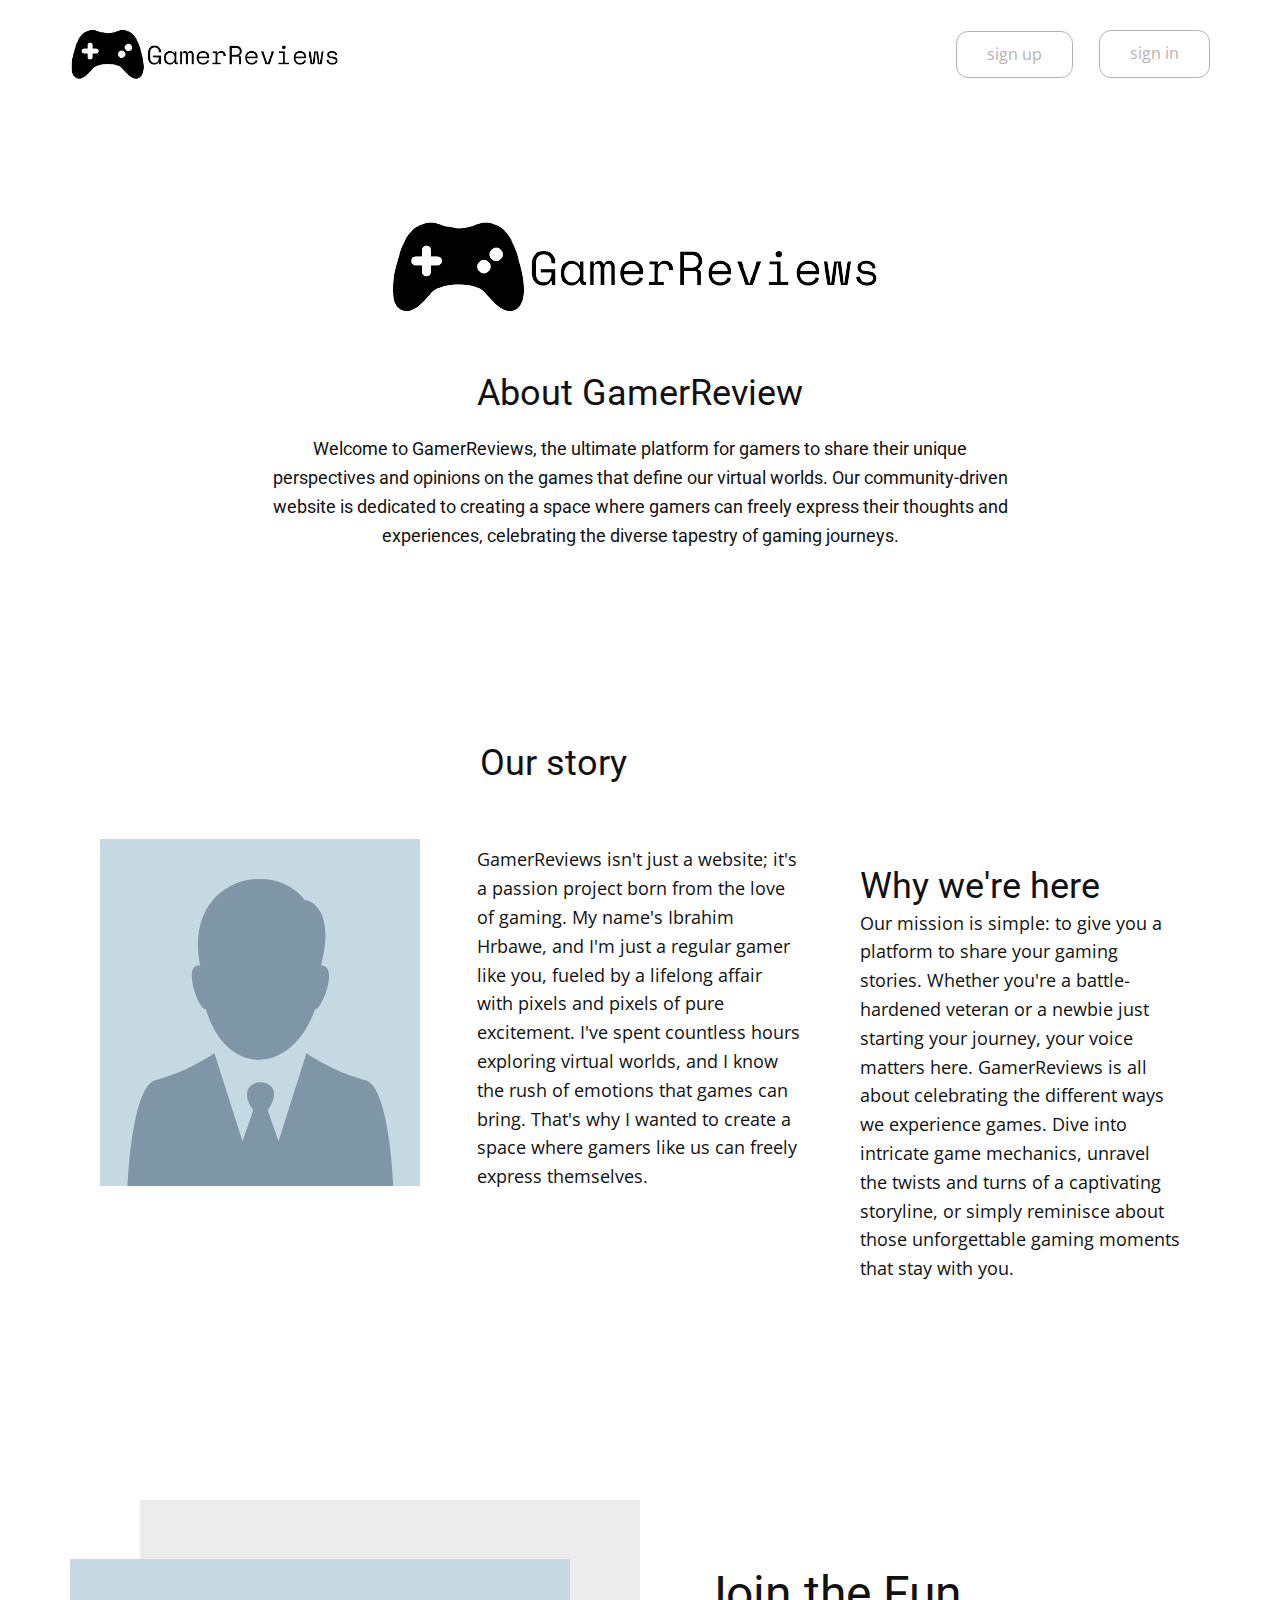
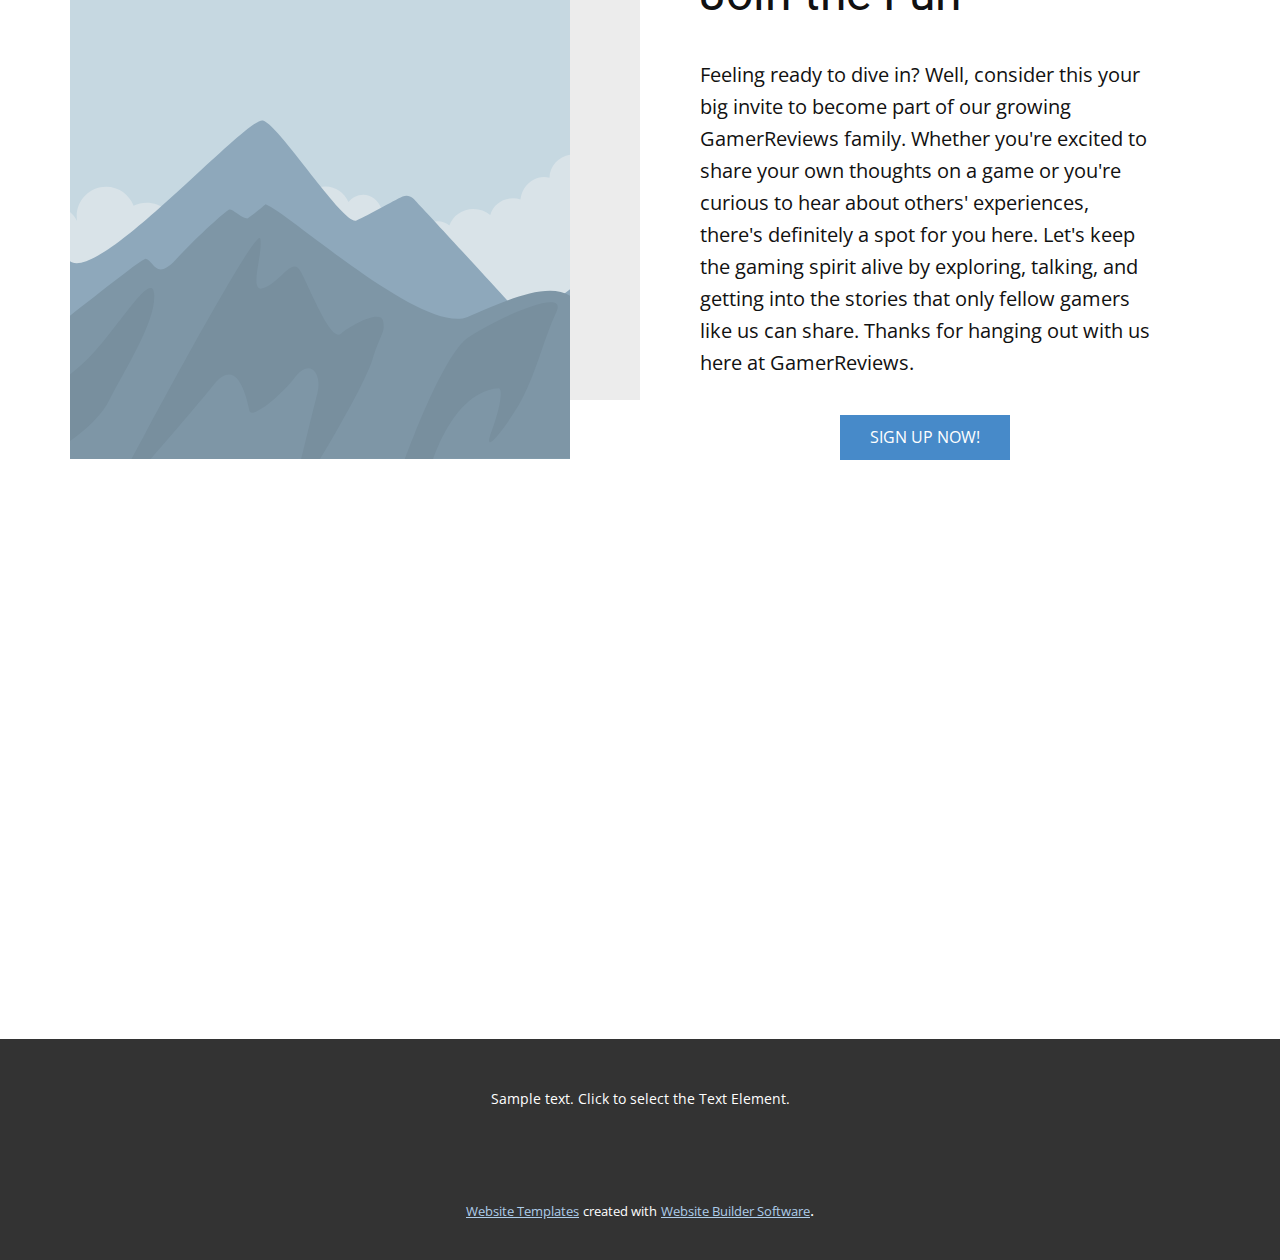
==== src/main/resources/static/About-us.html @ bc4609b0 "Initial commit" ====
<!DOCTYPE html>
<html style="font-size: 16px;" lang="en"><head>
    <meta name="viewport" content="width=device-width, initial-scale=1.0">
    <meta charset="utf-8">
    <meta name="keywords" content="">
    <meta name="description" content="">
    <title>About us</title>
    <link rel="stylesheet" href="nicepage.css" media="screen">
<link rel="stylesheet" href="About-us.css" media="screen">
    <script class="u-script" type="text/javascript" src="jquery.js" defer=""></script>
    <script class="u-script" type="text/javascript" src="nicepage.js" defer=""></script>
    <meta name="generator" content="Nicepage 5.16.3, nicepage.com">
    <link id="u-theme-google-font" rel="stylesheet" href="https://fonts.googleapis.com/css?family=Roboto:100,100i,300,300i,400,400i,500,500i,700,700i,900,900i|Open+Sans:300,300i,400,400i,500,500i,600,600i,700,700i,800,800i">
    
    
    
    
    
    
    <script type="application/ld+json">{
		"@context": "http://schema.org",
		"@type": "Organization",
		"name": "GameReviwes ",
		"logo": "images/Add_a_heading__1_-removebg-preview1.png"
}</script>
    <meta name="theme-color" content="#478ac9">
    <meta property="og:title" content="About us">
    <meta property="og:description" content="">
    <meta property="og:type" content="website">
  <meta data-intl-tel-input-cdn-path="intlTelInput/"></head>
  <body class="u-body u-xl-mode" data-lang="en"><header class="u-clearfix u-header u-header" id="sec-f0a6"><div class="u-clearfix u-sheet u-sheet-1">
        <a href="Sign-in.html" class="u-active-black u-align-center u-border-1 u-border-active-black u-border-grey-30 u-border-hover-black u-btn u-btn-round u-button-style u-hover-black u-none u-radius-12 u-text-active-white u-text-hover-white u-btn-1">sign in<br>
        </a>
        <a href="Sign-up.html" class="u-active-black u-align-center u-border-1 u-border-active-black u-border-grey-30 u-border-hover-black u-btn u-btn-round u-button-style u-hover-black u-none u-radius-12 u-text-active-white u-text-hover-white u-btn-2">sign up<br>
        </a>
        <nav class="u-menu u-menu-one-level u-offcanvas u-menu-1" data-responsive-from="MD">
          <div class="menu-collapse" style="font-size: 1rem; letter-spacing: 0px;">
            <a class="u-button-style u-custom-left-right-menu-spacing u-custom-padding-bottom u-custom-top-bottom-menu-spacing u-nav-link u-text-active-palette-1-base u-text-hover-palette-2-base" href="#">
              <svg class="u-svg-link" viewBox="0 0 24 24"><use xmlns:xlink="http://www.w3.org/1999/xlink" xlink:href="#menu-hamburger"></use></svg>
              <svg class="u-svg-content" version="1.1" id="menu-hamburger" viewBox="0 0 16 16" x="0px" y="0px" xmlns:xlink="http://www.w3.org/1999/xlink" xmlns="http://www.w3.org/2000/svg"><g><rect y="1" width="16" height="2"></rect><rect y="7" width="16" height="2"></rect><rect y="13" width="16" height="2"></rect>
</g></svg>
            </a>
          </div>
          <div class="u-custom-menu u-nav-container">
            <ul class="u-nav u-unstyled u-nav-1"><li class="u-nav-item"><a class="u-button-style u-nav-link u-text-active-palette-1-base u-text-hover-palette-2-base" href="Home.html" style="padding: 10px 22px;">Home</a>
</li><li class="u-nav-item"><a class="u-button-style u-nav-link u-text-active-palette-1-base u-text-hover-palette-2-base" style="padding: 10px 22px;">Reviews</a>
</li><li class="u-nav-item"><a class="u-button-style u-nav-link u-text-active-palette-1-base u-text-hover-palette-2-base" href="Games.html" style="padding: 10px 22px;">Games</a>
</li><li class="u-nav-item"><a class="u-button-style u-nav-link u-text-active-palette-1-base u-text-hover-palette-2-base" href="About-us.html" style="padding: 10px 22px;">About us</a>
</li></ul>
          </div>
          <div class="u-custom-menu u-nav-container-collapse">
            <div class="u-black u-container-style u-inner-container-layout u-opacity u-opacity-95 u-sidenav">
              <div class="u-inner-container-layout u-sidenav-overflow">
                <div class="u-menu-close u-menu-close-1"></div>
                <ul class="u-align-center u-nav u-popupmenu-items u-unstyled u-nav-2"><li class="u-nav-item"><a class="u-button-style u-nav-link" href="Home.html">Home</a>
</li><li class="u-nav-item"><a class="u-button-style u-nav-link">Reviews</a>
</li><li class="u-nav-item"><a class="u-button-style u-nav-link" href="Games.html">Games</a>
</li><li class="u-nav-item"><a class="u-button-style u-nav-link" href="About-us.html">About us</a>
</li></ul>
              </div>
            </div>
            <div class="u-black u-menu-overlay u-opacity u-opacity-70"></div>
          </div>
        </nav>
        <a href="Home.html" class="u-image u-logo u-image-1" data-image-width="500" data-image-height="100" title="Home">
          <img class="u-logo-image u-logo-image-1" src="images/Add_a_heading__1_-removebg-preview1.png">
        </a>
      </div></header>
    <section class="u-align-center u-clearfix u-section-1" id="sec-2c00">
      <div class="u-clearfix u-sheet u-sheet-1">
        <img class="u-image u-image-contain u-image-default u-image-1" src="images/Add_a_heading__1_-removebg-preview1.png" alt="" data-image-width="500" data-image-height="100">
        <h3 class="u-text u-text-1">About GamerReview</h3>
        <p class="u-custom-font u-heading-font u-text u-text-2"> Welcome to GamerReviews, the ultimate platform for gamers to share their unique perspectives and opinions on the games that define our virtual worlds. Our community-driven website is dedicated to creating a space where gamers can freely express their thoughts and experiences, celebrating the diverse tapestry of gaming journeys.</p>
      </div>
    </section>
    <section class="u-clearfix u-section-2" id="sec-11d1">
      <div class="u-clearfix u-sheet u-valign-middle u-sheet-1">
        <div class="data-layout-selected u-clearfix u-expanded-width u-gutter-0 u-layout-spacing-vertical u-layout-wrap u-layout-wrap-1">
          <div class="u-layout">
            <div class="u-layout-row">
              <div class="u-size-20 u-size-60-md">
                <div class="u-layout-row">
                  <div class="u-container-style u-layout-cell u-left-cell u-size-60 u-layout-cell-1" src="">
                    <div class="u-container-layout u-container-layout-1">
                      <img class="u-expanded-width u-image u-image-1" data-image-width="256" data-image-height="256" src="[data-uri]">
                    </div>
                  </div>
                </div>
              </div>
              <div class="u-size-40 u-size-60-md">
                <div class="u-layout-col">
                  <div class="u-size-40">
                    <div class="u-layout-row">
                      <div class="u-align-left u-container-style u-layout-cell u-right-cell u-size-60 u-layout-cell-2">
                        <div class="u-container-layout u-container-layout-2">
                          <h3 class="u-text u-text-1"> Our story</h3>
                        </div>
                      </div>
                    </div>
                  </div>
                  <div class="u-size-20">
                    <div class="u-layout-row">
                      <div class="u-align-left u-container-style u-layout-cell u-size-30 u-layout-cell-3">
                        <div class="u-container-layout u-container-layout-3">
                          <p class="u-text u-text-2"> GamerReviews isn't just a website; it's a passion project born from the
love of gaming. My name's Ibrahim Hrbawe, and I'm just a regular gamer like you,
fueled by a lifelong affair with pixels and pixels of pure excitement. I've
spent countless hours exploring virtual worlds, and I know the rush of emotions
that games can bring. That's why I wanted to create a space where gamers like
us can freely express themselves.</p>
                        </div>
                      </div>
                      <div class="u-align-left u-container-style u-layout-cell u-right-cell u-size-30 u-layout-cell-4">
                        <div class="u-container-layout u-container-layout-4">
                          <h3 class="u-text u-text-3">Why we're here</h3>
                          <p class="u-text u-text-4"> Our mission is simple: to give you a platform to share your gaming
stories. Whether you're a battle-hardened veteran or a newbie just starting
your journey, your voice matters here. GamerReviews is all about celebrating
the different ways we experience games. Dive into intricate game mechanics,
unravel the twists and turns of a captivating storyline, or simply reminisce
about those unforgettable gaming moments that stay with you.</p>
                        </div>
                      </div>
                    </div>
                  </div>
                </div>
              </div>
            </div>
          </div>
        </div>
      </div>
    </section>
    <section class="u-clearfix u-section-3" id="sec-2cdc">
      <div class="u-clearfix u-sheet u-sheet-1">
        <div class="data-layout-selected u-clearfix u-expanded-width u-gutter-0 u-layout-wrap u-layout-wrap-1">
          <div class="u-layout">
            <div class="u-layout-row">
              <div class="u-container-style u-layout-cell u-left-cell u-size-30 u-layout-cell-1">
                <div class="u-container-layout u-container-layout-1">
                  <div class="u-grey-15 u-opacity u-opacity-50 u-shape u-shape-rectangle u-shape-1"></div>
                  <img class="u-image u-image-1" data-image-width="2000" data-image-height="1333" src="[data-uri]">
                </div>
              </div>
              <div class="u-align-left u-container-style u-layout-cell u-right-cell u-size-30 u-layout-cell-2">
                <div class="u-container-layout u-container-layout-2">
                  <h2 class="u-text u-text-1"> Join the Fun</h2>
                  <p class="u-text u-text-2"> Feeling ready to dive in? Well, consider this your big invite to become
part of our growing GamerReviews family.
Whether you're excited to share your own thoughts on a game or you're
curious to hear about others' experiences, there's definitely a spot for you
here.
Let's keep the gaming spirit alive by exploring, talking, and getting
into the stories that only fellow gamers like us can share.
Thanks for hanging out with us here at GamerReviews.</p>
                  <a href="Sign-up.html" class="u-btn u-button-style u-btn-1">SIGN UP NOW!</a>
                </div>
              </div>
            </div>
          </div>
        </div>
      </div>
    </section>
    <section class="u-clearfix u-section-4" id="sec-3bf2">
      <div class="u-clearfix u-sheet u-sheet-1"></div>
    </section>
    
    
    
    <footer class="u-align-center u-clearfix u-footer u-grey-80 u-footer" id="sec-21ba"><div class="u-clearfix u-sheet u-sheet-1">
        <p class="u-small-text u-text u-text-variant u-text-1">Sample text. Click to select the Text Element.</p>
      </div></footer>
    <section class="u-backlink u-clearfix u-grey-80">
      <a class="u-link" href="https://nicepage.com/website-templates" target="_blank">
        <span>Website Templates</span>
      </a>
      <p class="u-text">
        <span>created with</span>
      </p>
      <a class="u-link" href="" target="_blank">
        <span>Website Builder Software</span>
      </a>. 
    </section><span style="height: 64px; width: 64px; margin-left: 0px; margin-right: auto; margin-top: 0px; right: 20px; bottom: 20px;" class="u-back-to-top u-icon u-opacity u-opacity-85 u-text-white" data-href="#">
        <svg class="u-svg-link" preserveAspectRatio="xMidYMin slice" viewBox="0 0 551.13 551.13"><use xmlns:xlink="http://www.w3.org/1999/xlink" xlink:href="#svg-1d98"></use></svg>
        <svg class="u-svg-content" enable-background="new 0 0 551.13 551.13" viewBox="0 0 551.13 551.13" xmlns="http://www.w3.org/2000/svg" id="svg-1d98"><path d="m275.565 189.451 223.897 223.897h51.668l-275.565-275.565-275.565 275.565h51.668z"></path></svg>
    </span>
  
</body></html>
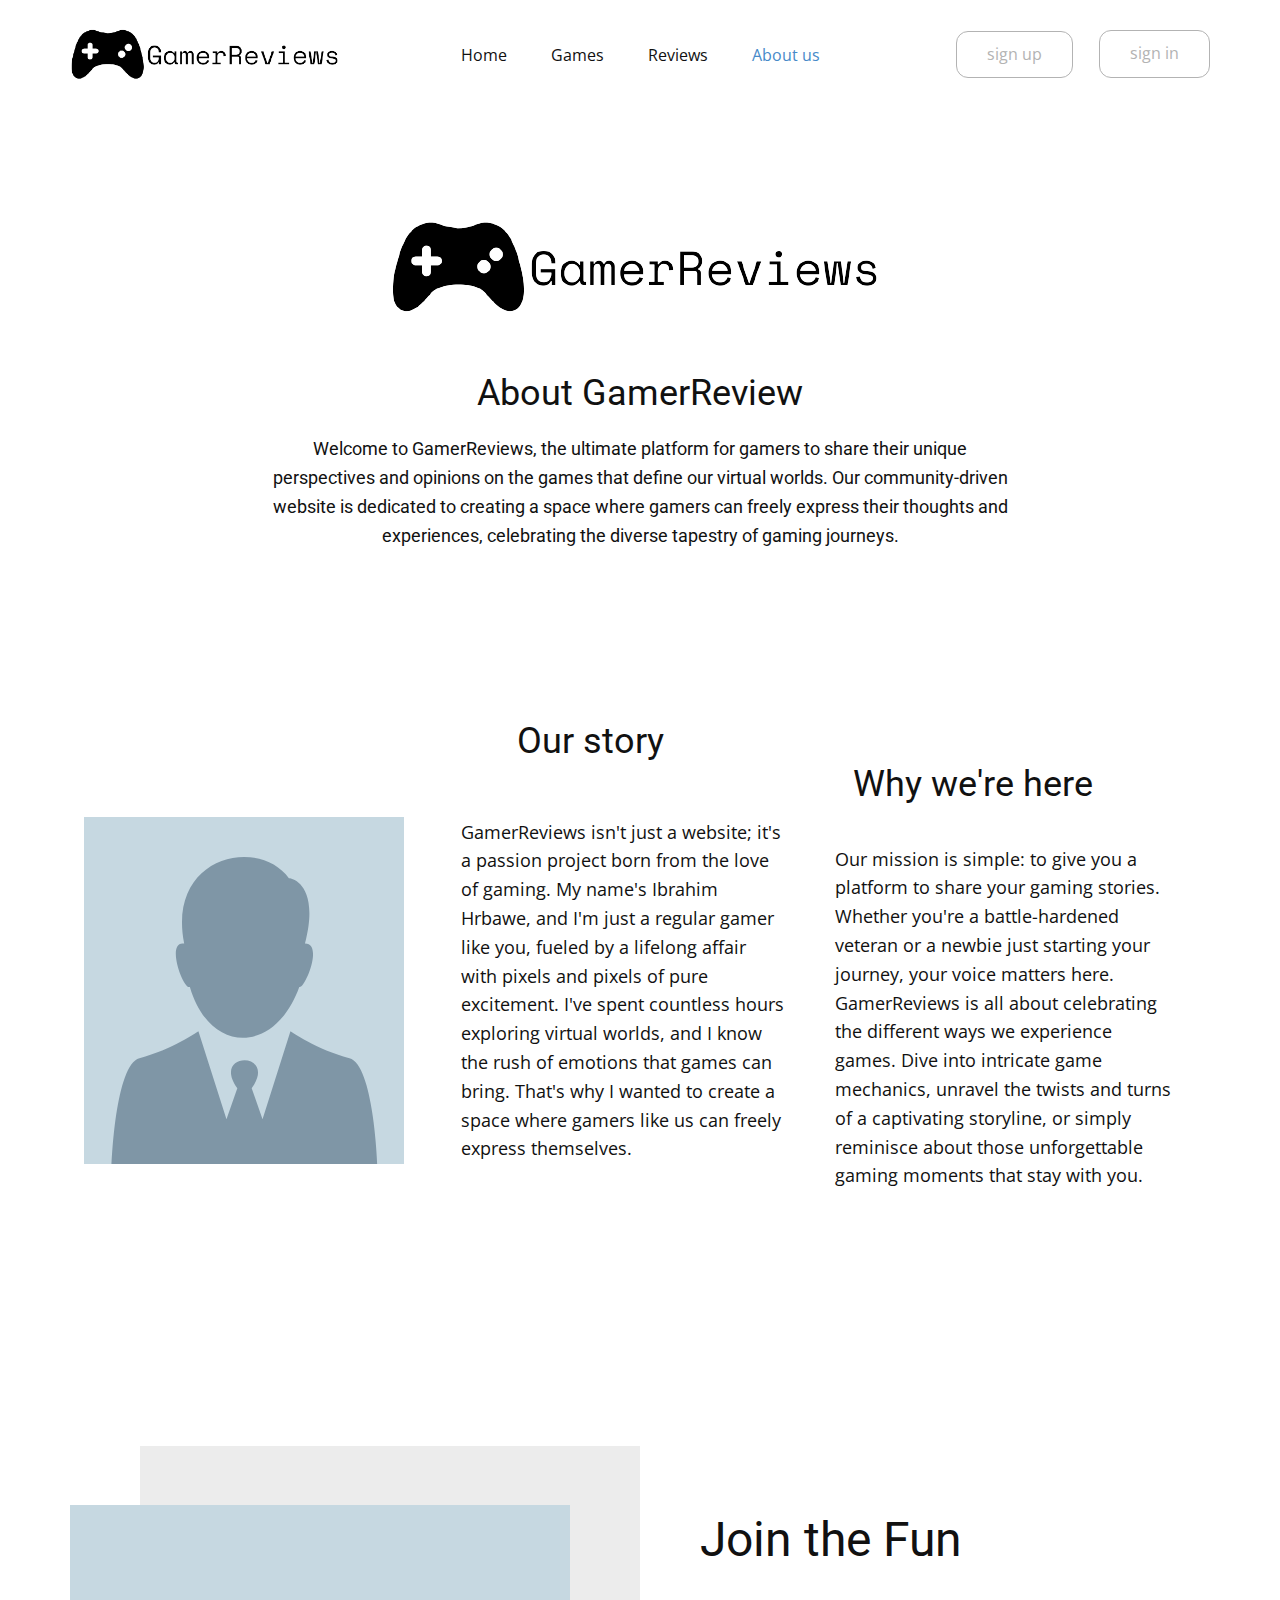
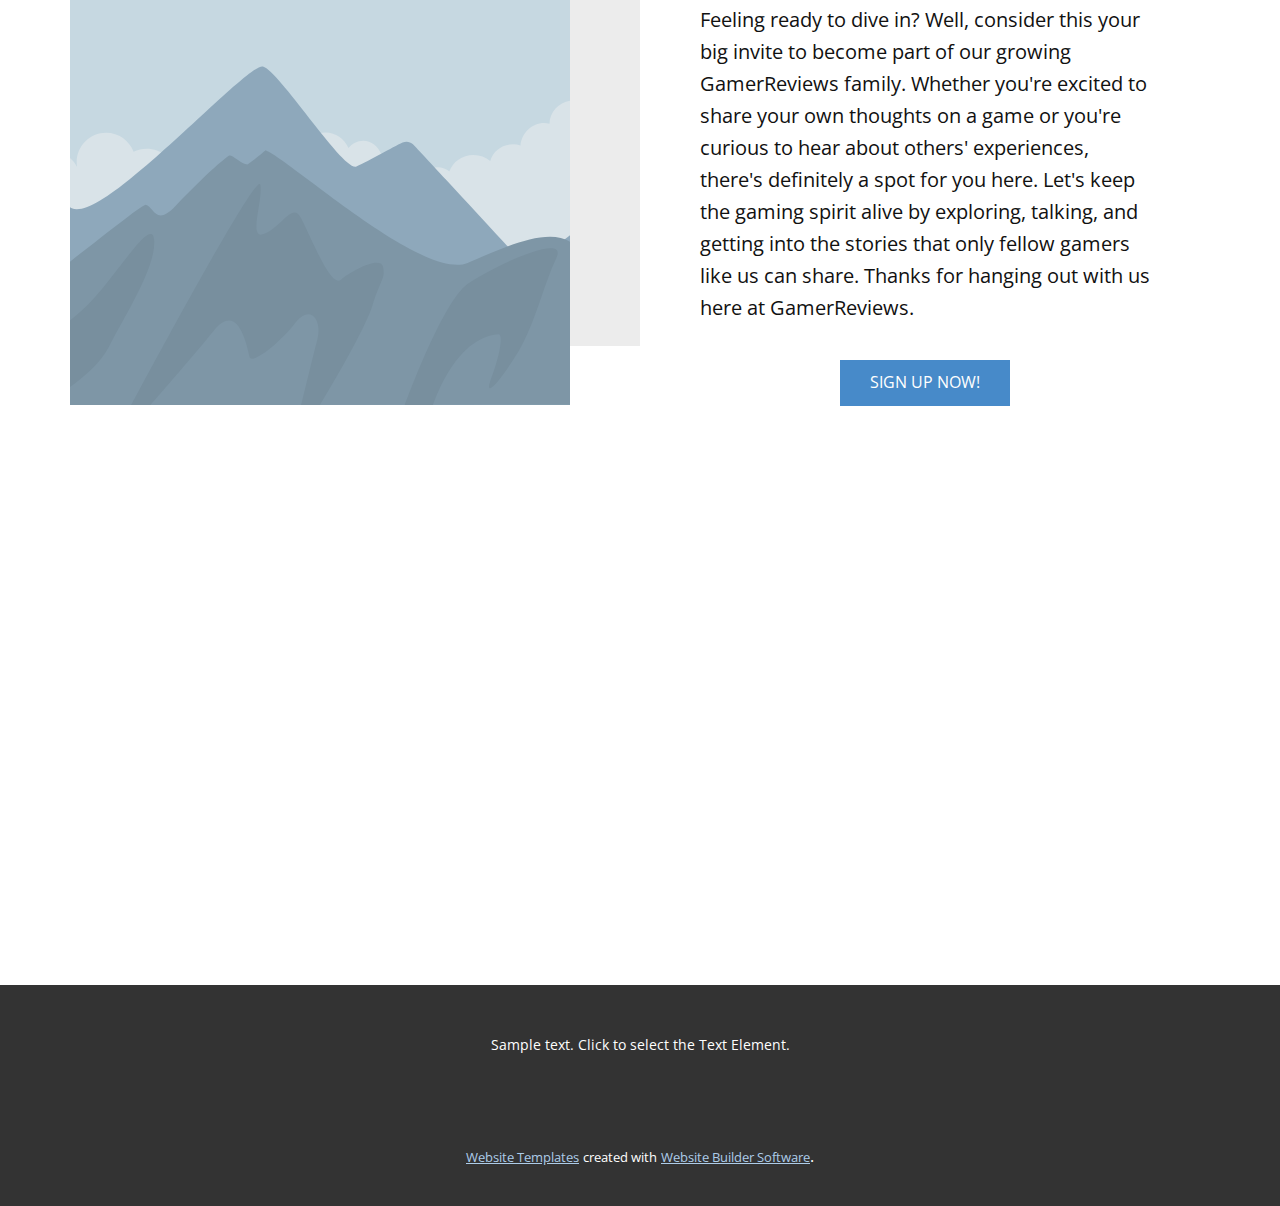
==== commit e3783eff: "hello" ====
--- a/src/main/resources/static/About-us.html
+++ b/src/main/resources/static/About-us.html
@@ -43,8 +43,8 @@
           </div>
           <div class="u-custom-menu u-nav-container">
             <ul class="u-nav u-unstyled u-nav-1"><li class="u-nav-item"><a class="u-button-style u-nav-link u-text-active-palette-1-base u-text-hover-palette-2-base" href="Home.html" style="padding: 10px 22px;">Home</a>
-</li><li class="u-nav-item"><a class="u-button-style u-nav-link u-text-active-palette-1-base u-text-hover-palette-2-base" style="padding: 10px 22px;">Reviews</a>
 </li><li class="u-nav-item"><a class="u-button-style u-nav-link u-text-active-palette-1-base u-text-hover-palette-2-base" href="Games.html" style="padding: 10px 22px;">Games</a>
+</li><li class="u-nav-item"><a class="u-button-style u-nav-link u-text-active-palette-1-base u-text-hover-palette-2-base" href="reviews.html" style="padding: 10px 22px;">Reviews</a>
 </li><li class="u-nav-item"><a class="u-button-style u-nav-link u-text-active-palette-1-base u-text-hover-palette-2-base" href="About-us.html" style="padding: 10px 22px;">About us</a>
 </li></ul>
           </div>
@@ -53,8 +53,8 @@
               <div class="u-inner-container-layout u-sidenav-overflow">
                 <div class="u-menu-close u-menu-close-1"></div>
                 <ul class="u-align-center u-nav u-popupmenu-items u-unstyled u-nav-2"><li class="u-nav-item"><a class="u-button-style u-nav-link" href="Home.html">Home</a>
-</li><li class="u-nav-item"><a class="u-button-style u-nav-link">Reviews</a>
 </li><li class="u-nav-item"><a class="u-button-style u-nav-link" href="Games.html">Games</a>
+</li><li class="u-nav-item"><a class="u-button-style u-nav-link" href="reviews.html">Reviews</a>
 </li><li class="u-nav-item"><a class="u-button-style u-nav-link" href="About-us.html">About us</a>
 </li></ul>
               </div>
@@ -75,7 +75,7 @@
     </section>
     <section class="u-clearfix u-section-2" id="sec-11d1">
       <div class="u-clearfix u-sheet u-valign-middle u-sheet-1">
-        <div class="data-layout-selected u-clearfix u-expanded-width u-gutter-0 u-layout-spacing-vertical u-layout-wrap u-layout-wrap-1">
+        <div class="data-layout-selected u-clearfix u-gutter-0 u-layout-spacing-vertical u-layout-wrap u-layout-wrap-1">
           <div class="u-layout">
             <div class="u-layout-row">
               <div class="u-size-20 u-size-60-md">
@@ -94,6 +94,7 @@
                       <div class="u-align-left u-container-style u-layout-cell u-right-cell u-size-60 u-layout-cell-2">
                         <div class="u-container-layout u-container-layout-2">
                           <h3 class="u-text u-text-1"> Our story</h3>
+                          <h3 class="u-text u-text-2">Why we're here</h3>
                         </div>
                       </div>
                     </div>
@@ -101,8 +102,8 @@
                   <div class="u-size-20">
                     <div class="u-layout-row">
                       <div class="u-align-left u-container-style u-layout-cell u-size-30 u-layout-cell-3">
-                        <div class="u-container-layout u-container-layout-3">
-                          <p class="u-text u-text-2"> GamerReviews isn't just a website; it's a passion project born from the
+                        <div class="u-container-layout u-valign-top u-container-layout-3">
+                          <p class="u-text u-text-3"> GamerReviews isn't just a website; it's a passion project born from the
 love of gaming. My name's Ibrahim Hrbawe, and I'm just a regular gamer like you,
 fueled by a lifelong affair with pixels and pixels of pure excitement. I've
 spent countless hours exploring virtual worlds, and I know the rush of emotions
@@ -112,7 +113,6 @@
                       </div>
                       <div class="u-align-left u-container-style u-layout-cell u-right-cell u-size-30 u-layout-cell-4">
                         <div class="u-container-layout u-container-layout-4">
-                          <h3 class="u-text u-text-3">Why we're here</h3>
                           <p class="u-text u-text-4"> Our mission is simple: to give you a platform to share your gaming
 stories. Whether you're a battle-hardened veteran or a newbie just starting
 your journey, your voice matters here. GamerReviews is all about celebrating
--- a/src/main/resources/static/About-us.css
+++ b/src/main/resources/static/About-us.css
@@ -72,8 +72,8 @@
 }
 
 .u-section-2 .u-layout-wrap-1 {
-  margin-top: 55px;
-  margin-bottom: 55px;
+  width: 1140px;
+  margin: 33px auto 33px -16px;
 }
 
 .u-section-2 .u-layout-cell-1 {
@@ -95,36 +95,39 @@
 }
 
 .u-section-2 .u-container-layout-2 {
-  padding: 30px;
+  padding: 0 21px;
 }
 
 .u-section-2 .u-text-1 {
-  margin: 0 350px 0 0;
+  margin: 30px 472px 0 62px;
+}
+
+.u-section-2 .u-text-2 {
+  margin: 0 0 -13px 398px;
 }
 
 .u-section-2 .u-layout-cell-3 {
-  min-height: 497px;
+  min-height: 541px;
 }
 
 .u-section-2 .u-container-layout-3 {
-  padding: 30px 30px 73px 27px;
-}
-
-.u-section-2 .u-text-2 {
+  padding: 24px 30px 24px 27px;
+}
+
+.u-section-2 .u-text-3 {
   margin: 0;
 }
 
+.u-section-2 .u-layout-cell-4 {
+  min-height: 541px;
+}
+
 .u-section-2 .u-container-layout-4 {
-  padding: 30px 30px 84px;
-}
-
-.u-section-2 .u-text-3 {
-  margin: 20px 0 0;
+  padding: 30px 21px 84px;
 }
 
 .u-section-2 .u-text-4 {
-  margin-top: 0;
-  margin-bottom: 0;
+  margin: 21px 0 0;
 }
 
 @media (max-width: 1199px) {
@@ -132,6 +135,11 @@
     min-height: 472px;
   }
 
+  .u-section-2 .u-layout-wrap-1 {
+    width: 940px;
+    margin-left: 0;
+  }
+
   .u-section-2 .u-layout-cell-1 {
     min-height: 495px;
   }
@@ -144,8 +152,21 @@
     min-height: 85px;
   }
 
+  .u-section-2 .u-text-1 {
+    margin-right: 401px;
+    margin-left: 0;
+  }
+
+  .u-section-2 .u-text-2 {
+    margin-left: 265px;
+  }
+
   .u-section-2 .u-layout-cell-3 {
     min-height: 410px;
+  }
+
+  .u-section-2 .u-layout-cell-4 {
+    min-height: 446px;
   }
 }
 
@@ -154,6 +175,10 @@
     min-height: 436px;
   }
 
+  .u-section-2 .u-layout-wrap-1 {
+    width: 720px;
+  }
+
   .u-section-2 .u-layout-cell-1 {
     min-height: 100px;
   }
@@ -174,8 +199,8 @@
     min-height: 100px;
   }
 
-  .u-section-2 .u-container-layout-3 {
-    padding-bottom: 30px;
+  .u-section-2 .u-layout-cell-4 {
+    min-height: 100px;
   }
 
   .u-section-2 .u-container-layout-4 {
@@ -188,6 +213,10 @@
     min-height: 536px;
   }
 
+  .u-section-2 .u-layout-wrap-1 {
+    width: 540px;
+  }
+
   .u-section-2 .u-container-layout-1 {
     padding-left: 10px;
     padding-right: 10px;
@@ -203,7 +232,11 @@
   }
 
   .u-section-2 .u-text-1 {
-    margin-right: 210px;
+    margin-right: 243px;
+  }
+
+  .u-section-2 .u-text-2 {
+    margin-left: 107px;
   }
 
   .u-section-2 .u-container-layout-3 {
@@ -225,6 +258,7 @@
   .u-section-2 .u-layout-wrap-1 {
     margin-top: 28px;
     margin-bottom: 28px;
+    width: 340px;
   }
 
   .u-section-2 .u-image-1 {
@@ -236,15 +270,11 @@
   }
 
   .u-section-2 .u-text-1 {
-    margin-right: 10px;
-  }
-
-  .u-section-2 .u-layout-cell-4 {
-    min-height: 100px;
-  }
-
-  .u-section-2 .u-text-4 {
-    margin-top: 20px;
+    margin-right: 43px;
+  }
+
+  .u-section-2 .u-text-2 {
+    margin-left: 0;
   }
 }.u-section-3 .u-sheet-1 {
   min-height: 697px;
